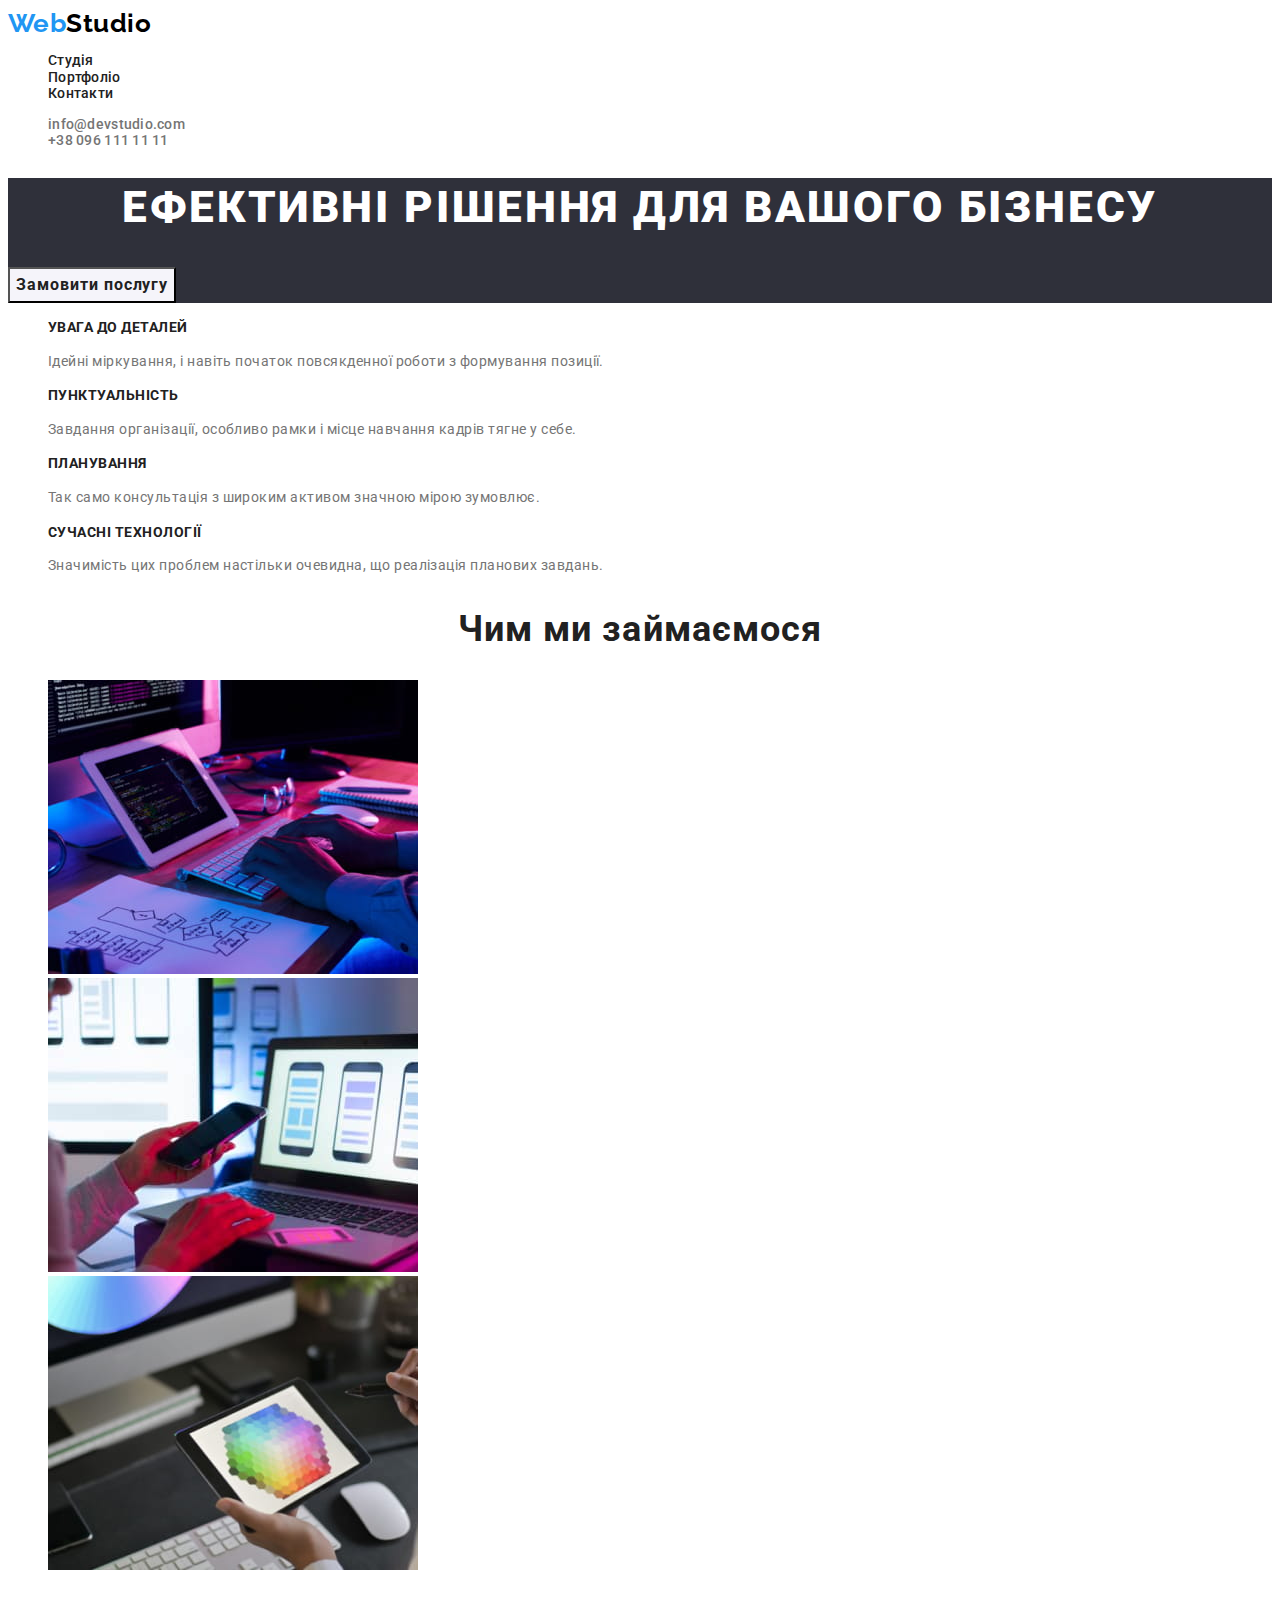
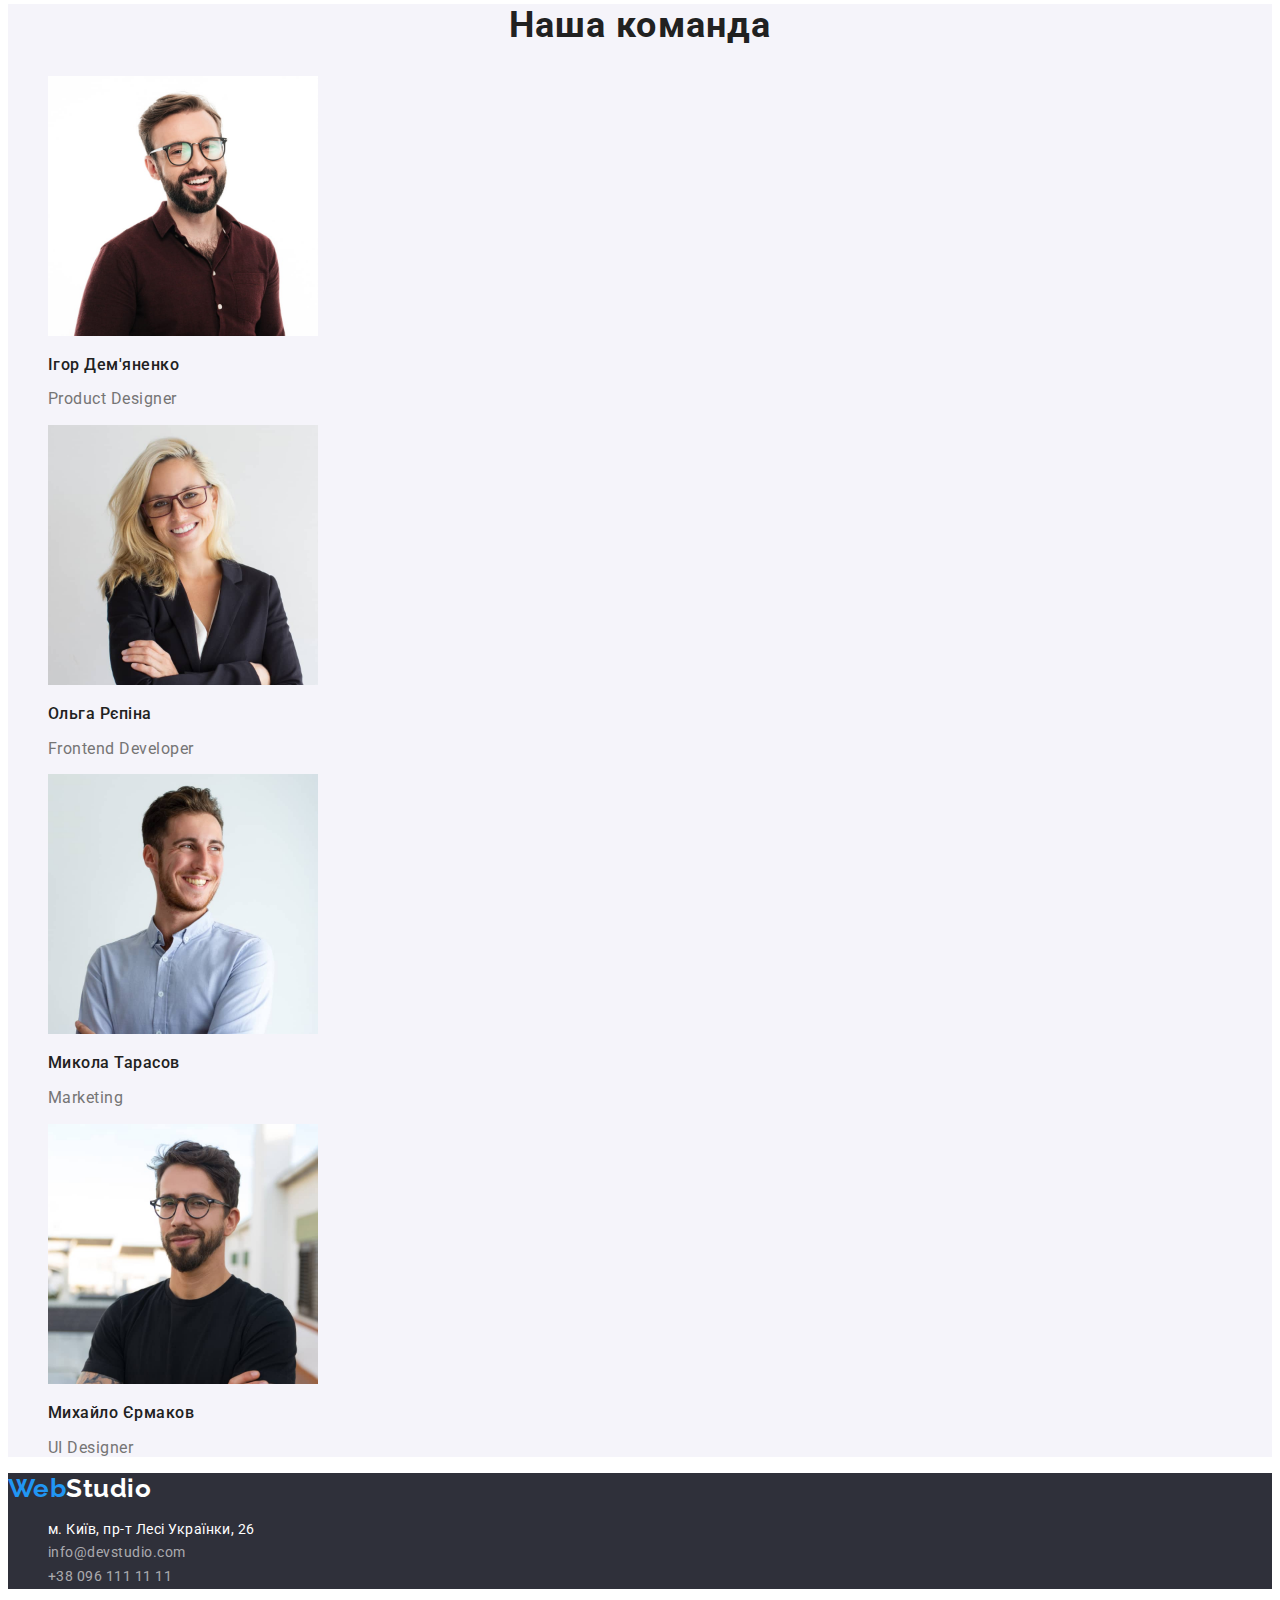
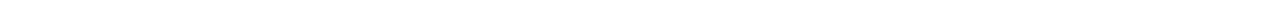
==== index.html @ 8f7b22f4 "create hw3" ====
<!DOCTYPE html>
<html lang="uk">
<head>
    <meta charset="UTF-8">
    <meta http-equiv="X-UA-Compatible" content="IE=edge">
    <meta name="viewport" content="width=device-width, initial-scale=1.0">
    <title>Студія</title>
    <link rel="stylesheet" href="node_modules/modern-normalize/modern-normalize.css">
    <link rel="preconnect" href="https://fonts.googleapis.com">
    <link rel="preconnect" href="https://fonts.gstatic.com" crossorigin>
    <link href="https://fonts.googleapis.com/css2?family=Raleway:wght@700&family=Roboto:wght@400;500;700;900&display=swap"
        rel="stylesheet">
    <link rel="stylesheet" href="./styles.css">
</head>
<body>
    <header class="section-header">
<div class="container">
            <nav>
                <a href="./index.html" class="logo"><span class="logo-1half">Web</span><span class="logo-2half">Studio</span></a>
                <ul class="nav-list">
                    <li>
                        <a href="./index.html" class="studio-link">Студія</a>
                    </li>
                    <li>
                        <a href="./portfolio.html" class="portfolio-link">Портфоліо</a>
                    </li>
                    <li>
                        <a href="#" class="cotacts-link">Контакти</a>
                    </li>
                </ul>
            </nav>
            <ul class="header-contacts">
                <li>
                    <a href="mailto:info@devstudio.com" class="mail">info@devstudio.com</a>
                </li>
                <li>
                    <a href="tel:+380961111111" class="tel">+38 096 111 11 11</a>
                </li>
            </ul>
</div>
        </header>
    <main>
     <!-- Hero --> 
        <section class="hero">
<div>
    <h1 class="hero-title">Ефективні рішення для вашого бізнесу</h1>
    <button type="button" class="hero-button">Замовити послугу</button>
    </section>
    <!--Переваги-->
    <section class="features">
        <h2 class="features-title">Наші переваги</h2>
        <ul class="features-list">
            <li>
                <h3 class="features-heading">Увага до деталей</h3>
                <p class="features-text">Ідейні міркування, і навіть початок повсякденної роботи з формування позиції.</p>
            </li>
            <li>
                <h3 class="features-heading">Пунктуальність</h3>
                <p class="features-text">Завдання організації, особливо рамки і місце навчання кадрів тягне у себе.</p>
            </li>
            <li>
                <h3 class="features-heading">Планування</h3>
                <p class="features-text">Так само консультація з широким активом значною мірою зумовлює.</p>
            </li>
            <li>
                <h3 class="features-heading">Сучасні технології</h3>
                <p class="features-text">Значимість цих проблем настільки очевидна, що реалізація планових завдань.</p>
            </li>
        </ul>
</div>
        </section>
        <!--Що робимо-->
        <section class="working">
<div class="container">
                <h2 class="working-title">Чим ми займаємося</h2>
                <ul class="working-list">
                    <li>
                        <a href="#"><img src="./images/hands-on-keyboard.jpg" alt="клавіатура, планшет, монітори на столі" width="370"
                                height="294"></a>
                    </li>
                    <li>
                        <a href="#"><img src="./images/smartphone.jpg" alt="телефон в руці, ноутбук, монітор на столі" width="370"
                                height="294"></a>
                    </li>
                    <li>
                        <a href="#"><img src="./images/tablet.jpg" alt="планшет та стилус в руці" width="370" height="294"></a>
                    </li>
                </ul>
</div>
        </section>
        <!--Команда-->
<div class="container">
            <section class="command">
                <h2 class="command-title">Наша команда</h2>
                <ul class="command-list">
                    <li>
                        <img src="./images/igor-demianenko.jpg" alt="Ігор Дем'яненко" width="270">
                        <h3 class="command-list-name">Ігор Дем'яненко</h3>
                        <p class="command-prof" lang="en">Product Designer</p>
                    </li>
                    <li>
                        <img src="./images/olga-repina.jpg" alt="Ольга Рєпіна" width="270">
                        <h3 class="command-list-name">Ольга Рєпіна</h3>
                        <p class="command-prof" lang="en">Frontend Developer</p>
                    </li>
                    <li>
                        <img src="./images/mykola-tarasov.jpg" alt="Микола Тарасов" width="270">
                        <h3 class="command-list-name">Микола Тарасов</h3>
                        <p class="command-prof" lang="en">Marketing</p>
                    </li>
                    <li>
                        <img src="./images/mykhailo-iermakov.jpg" alt="Михайло Єрмаков" width="270">
                        <h3 class="command-list-name">Михайло Єрмаков</h3>
                        <p class="command-prof" lang="en">UI Designer</p>
                    </li>
                </ul>
</div>
        </section>
    </main>
    <footer class="section-footer">
<div class="container">
            <a href="./index.html" class="logo"><span class="logo-1half">Web</span><span class="logo-2half-2">Studio</span></a>
            <address>
                <ul class="footer-contacts">
                    <li>
                        <a href="https://goo.gl/maps/hSNY3nVLKRhSjsEh8" class="address-title">м. Київ, пр-т Лесі Українки, 26</a>
                    </li>
                    <li>
                        <a href="mailto:info@devstudio.com" class="mail">info@devstudio.com</a>
                    </li>
                    <li>
                        <a href="tel:+380961111111" class="tel">+38 096 111 11 11</a>
                    </li>
                </ul>
            </address>
</div>
    </footer>
</body>
</html>
---- styles.css ----
:root {
    --main-color: #fff;
    --accent-color: #2196F3;
    --paragraf-color: #757575;
    --headline-color: #212121;
    --footer-contacts-color: rgba(255, 255, 255, 0.6);
    --section-command-color: #F5F4FA;
    --footer-color: #2F303A;
    --logo2half-color: #000000;
}

body {
    color: var(--headline-color);
    background-color: var(--main-color);
    font-family: 'Roboto', sans-serif;
    letter-spacing: 0.03em;
    
}

.logo {
    text-decoration: none;
    font-family: 'Raleway', sans-serif;
    font-weight: 700;
    font-size: 26px;
    line-height: 1.17;
    }

.logo-1half {
    color: var(--accent-color);
}

.logo-2half {
    color: var(--logo2half-color);
}
.logo-2half-2,
.address-title {
    color: var(--main-color);
}
.nav-list,
.header-contacts,
.footer-contacts,
.features-list,
.working-list,
.command-list,
.button-list,
.project-list {
    list-style-type: none;
}

.nav-list,
.header-contacts {
    font-weight: 500;
    font-size: 14px;
    line-height: 1.17;
    letter-spacing: 0.02em;
}

.header-contacts .mail:hover,
.mail:hover,
.header-contacts .tel:hover,
.tel:hover,
.studio-link:hover,
.portfolio-link:hover,
.cotacts-link:hover,
.address-title:hover {
    color: var(--accent-color);
}

.header-contacts .mail:focus,
.mail:focus,
.header-contacts .tel:focus,
.tel:focus,
.studio-link:focus,
.portfolio-link:focus,
.cotacts-link:focus,
.address-title:focus {
    color: var(--accent-color);
}

.studio-link,
.portfolio-link,
.cotacts-link {
    color: inherit;
}

.header-contacts .tel,
.header-contacts .mail {
    color: var(--paragraf-color);
}

.tel,
.mail {
    color: var(--footer-contacts-color);
}

.tel,
.mail,
.address-title,
.studio-link,
.portfolio-link,
.cotacts-link {
    text-decoration: none;
}

.hero {
    background-color: var(--footer-color);
}

.hero-title {
    color: var(--main-color);
    font-weight: 900;
    font-size: 44px;
    line-height: 1.36;
    text-align: center;
    letter-spacing: 0.06em;
    text-transform: uppercase;
}

.hero-button {
    color: var(--headline-color);
    background: var(--section-command-color);
    cursor: pointer;
    font-weight: 700;
    font-size: 16px;
    line-height: 1.88;
    font-family: inherit;
    letter-spacing: 0.06em;

}

.hero-button:hover,
.hero-button:focus {
    color: var(--main-color);
    background: var(--accent-color);
}

.features-title {
    display: none;
}

.features-heading {
    text-transform: uppercase;
    font-size: 14px;
    line-height: 1.17;
}

.features-text {
    font-size: 14px;
    line-height: 1.7;
    color: var(--paragraf-color);
}

.working-title,
.command-title {
    font-size: 36px;
    line-height: 1.17;
    text-align: center;
    letter-spacing: 0.03em;
}

.command {
    background-color: var(--section-command-color);
}

.command-list-name {
    font-weight: 500;
    font-size: 16px;
    line-height: 1.17;
}

.command-prof {
    font-size: 16px;
    line-height: 1.17;
    color: var(--paragraf-color);
}

.footer-contacts {
    font-size: 14px;
    line-height: 1.7;
    font-style: normal;
}

.section-footer {
    background-color: var(--footer-color);
}

.button-list-item {
    color: var(--headline-color);
    background: var(--section-command-color);
    cursor: pointer;
    font-weight: 500;
    font-size: 16px;
    line-height: 1.63;
    font-family: inherit;
}

.button-list-item:hover,
.button-list-item:focus {
    color: var(--main-color);
    background: var(--accent-color);
}

.projects-headline {
    display: none;
}

.project-list-title {
    font-weight: 700;
    font-size: 18px;
    line-height: 2;
    letter-spacing: 0.06em; 
}

.project-list-group {
    font-size: 16px;
    line-height: 1.88;
    color: var(--paragraf-color);
}
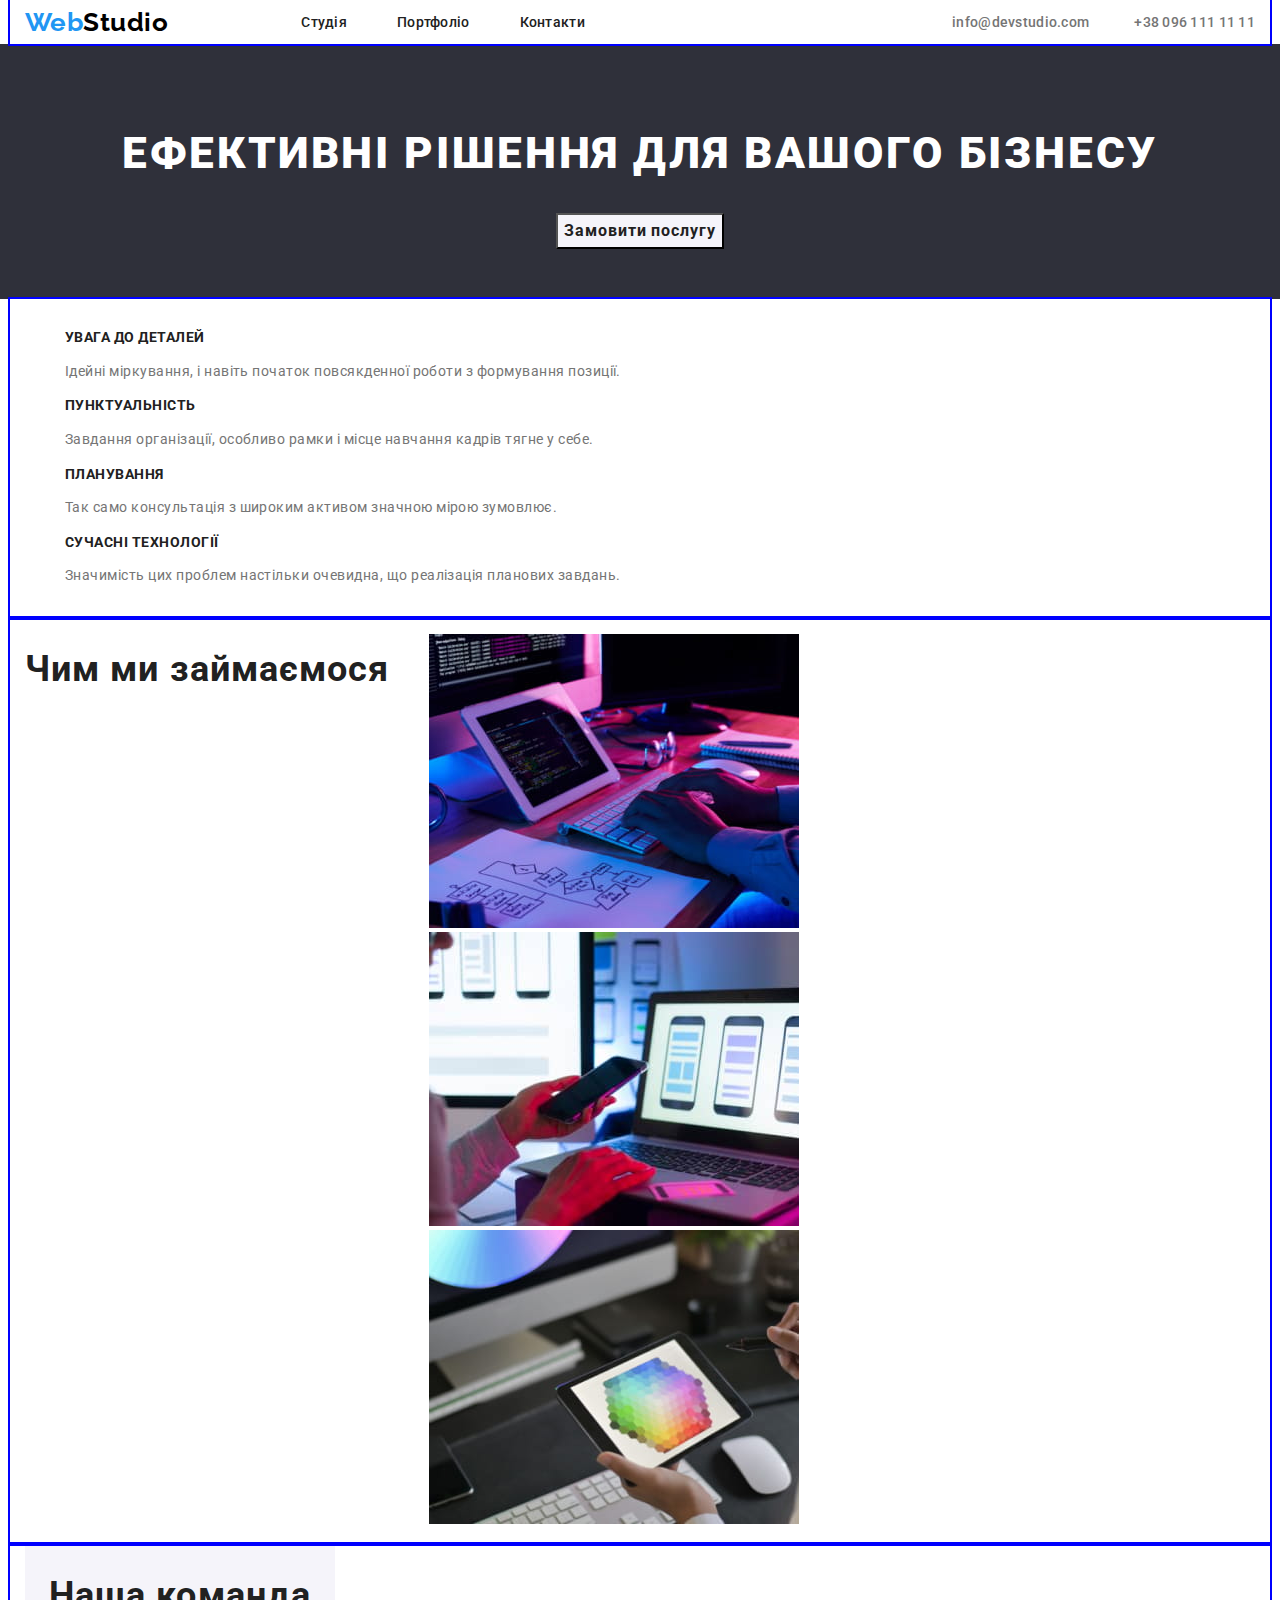
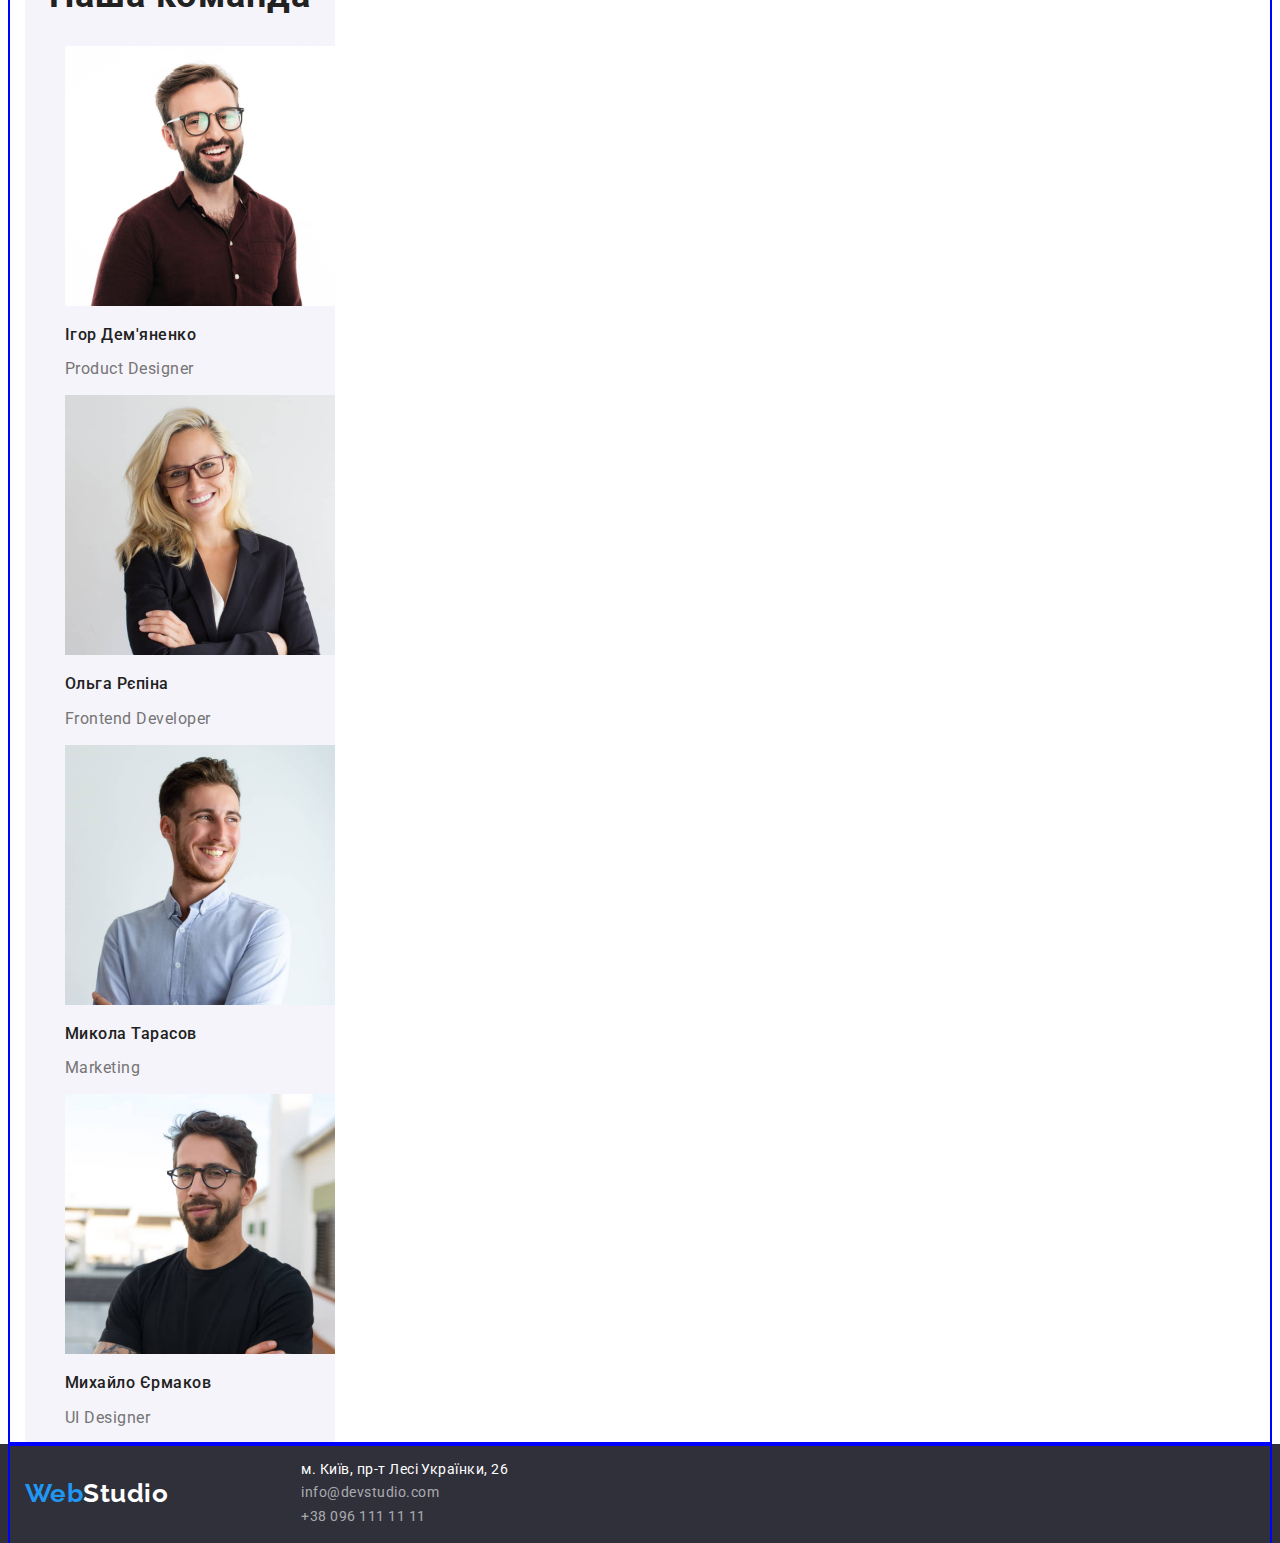
==== commit b0ae7488: "final header" ====
--- a/index.html
+++ b/index.html
@@ -15,7 +15,7 @@
 <body>
     <header class="section-header">
 <div class="container">
-            <nav>
+            <nav class="nav-container">
                 <a href="./index.html" class="logo"><span class="logo-1half">Web</span><span class="logo-2half">Studio</span></a>
                 <ul class="nav-list">
                     <li>
@@ -43,30 +43,32 @@
      <!-- Hero --> 
         <section class="hero">
 <div>
-    <h1 class="hero-title">Ефективні рішення для вашого бізнесу</h1>
-    <button type="button" class="hero-button">Замовити послугу</button>
-    </section>
-    <!--Переваги-->
-    <section class="features">
-        <h2 class="features-title">Наші переваги</h2>
-        <ul class="features-list">
-            <li>
-                <h3 class="features-heading">Увага до деталей</h3>
-                <p class="features-text">Ідейні міркування, і навіть початок повсякденної роботи з формування позиції.</p>
-            </li>
-            <li>
-                <h3 class="features-heading">Пунктуальність</h3>
-                <p class="features-text">Завдання організації, особливо рамки і місце навчання кадрів тягне у себе.</p>
-            </li>
-            <li>
-                <h3 class="features-heading">Планування</h3>
-                <p class="features-text">Так само консультація з широким активом значною мірою зумовлює.</p>
-            </li>
-            <li>
-                <h3 class="features-heading">Сучасні технології</h3>
-                <p class="features-text">Значимість цих проблем настільки очевидна, що реалізація планових завдань.</p>
-            </li>
-        </ul>
+        <h1 class="hero-title">Ефективні рішення для вашого бізнесу</h1>
+        <button type="button" class="hero-button">Замовити послугу</button>
+        </section>
+        <!--Переваги-->
+        <section class="features">
+</div>
+<div class="container">
+            <h2 class="features-title">Наші переваги</h2>
+            <ul class="features-list">
+                <li>
+                    <h3 class="features-heading">Увага до деталей</h3>
+                    <p class="features-text">Ідейні міркування, і навіть початок повсякденної роботи з формування позиції.</p>
+                </li>
+                <li>
+                    <h3 class="features-heading">Пунктуальність</h3>
+                    <p class="features-text">Завдання організації, особливо рамки і місце навчання кадрів тягне у себе.</p>
+                </li>
+                <li>
+                    <h3 class="features-heading">Планування</h3>
+                    <p class="features-text">Так само консультація з широким активом значною мірою зумовлює.</p>
+                </li>
+                <li>
+                    <h3 class="features-heading">Сучасні технології</h3>
+                    <p class="features-text">Значимість цих проблем настільки очевидна, що реалізація планових завдань.</p>
+                </li>
+            </ul>
 </div>
         </section>
         <!--Що робимо-->
--- a/styles.css
+++ b/styles.css
@@ -14,6 +14,7 @@
     background-color: var(--main-color);
     font-family: 'Roboto', sans-serif;
     letter-spacing: 0.03em;
+    margin: 0;
     
 }
 
@@ -216,3 +217,44 @@
     line-height: 1.88;
     color: var(--paragraf-color);
 }
+/* Домашшнє завдання 3*/
+
+.container {
+    display: flex;
+    padding: 0 15px;
+    max-width: 1230px;
+    margin-left: auto;
+    margin-right: auto;
+    outline: 2px solid blue;
+    align-content: center;
+}
+.nav-container {
+    display: flex;
+    align-self: center;
+}
+
+.hero {
+    padding: 50px 0;
+}
+.hero-button {
+    display: block;
+    align-items: center;
+    margin-left: auto;
+    margin-right: auto;
+}
+.header-contacts {
+   margin-left: auto;
+    display: flex;
+    gap: 45px;
+}
+.nav-list {
+    display: flex;
+    gap: 50px;
+}
+.logo {
+    display: block;
+    padding-bottom: 0;
+    align-content: center;
+    margin-right: 93px;
+}
+hero
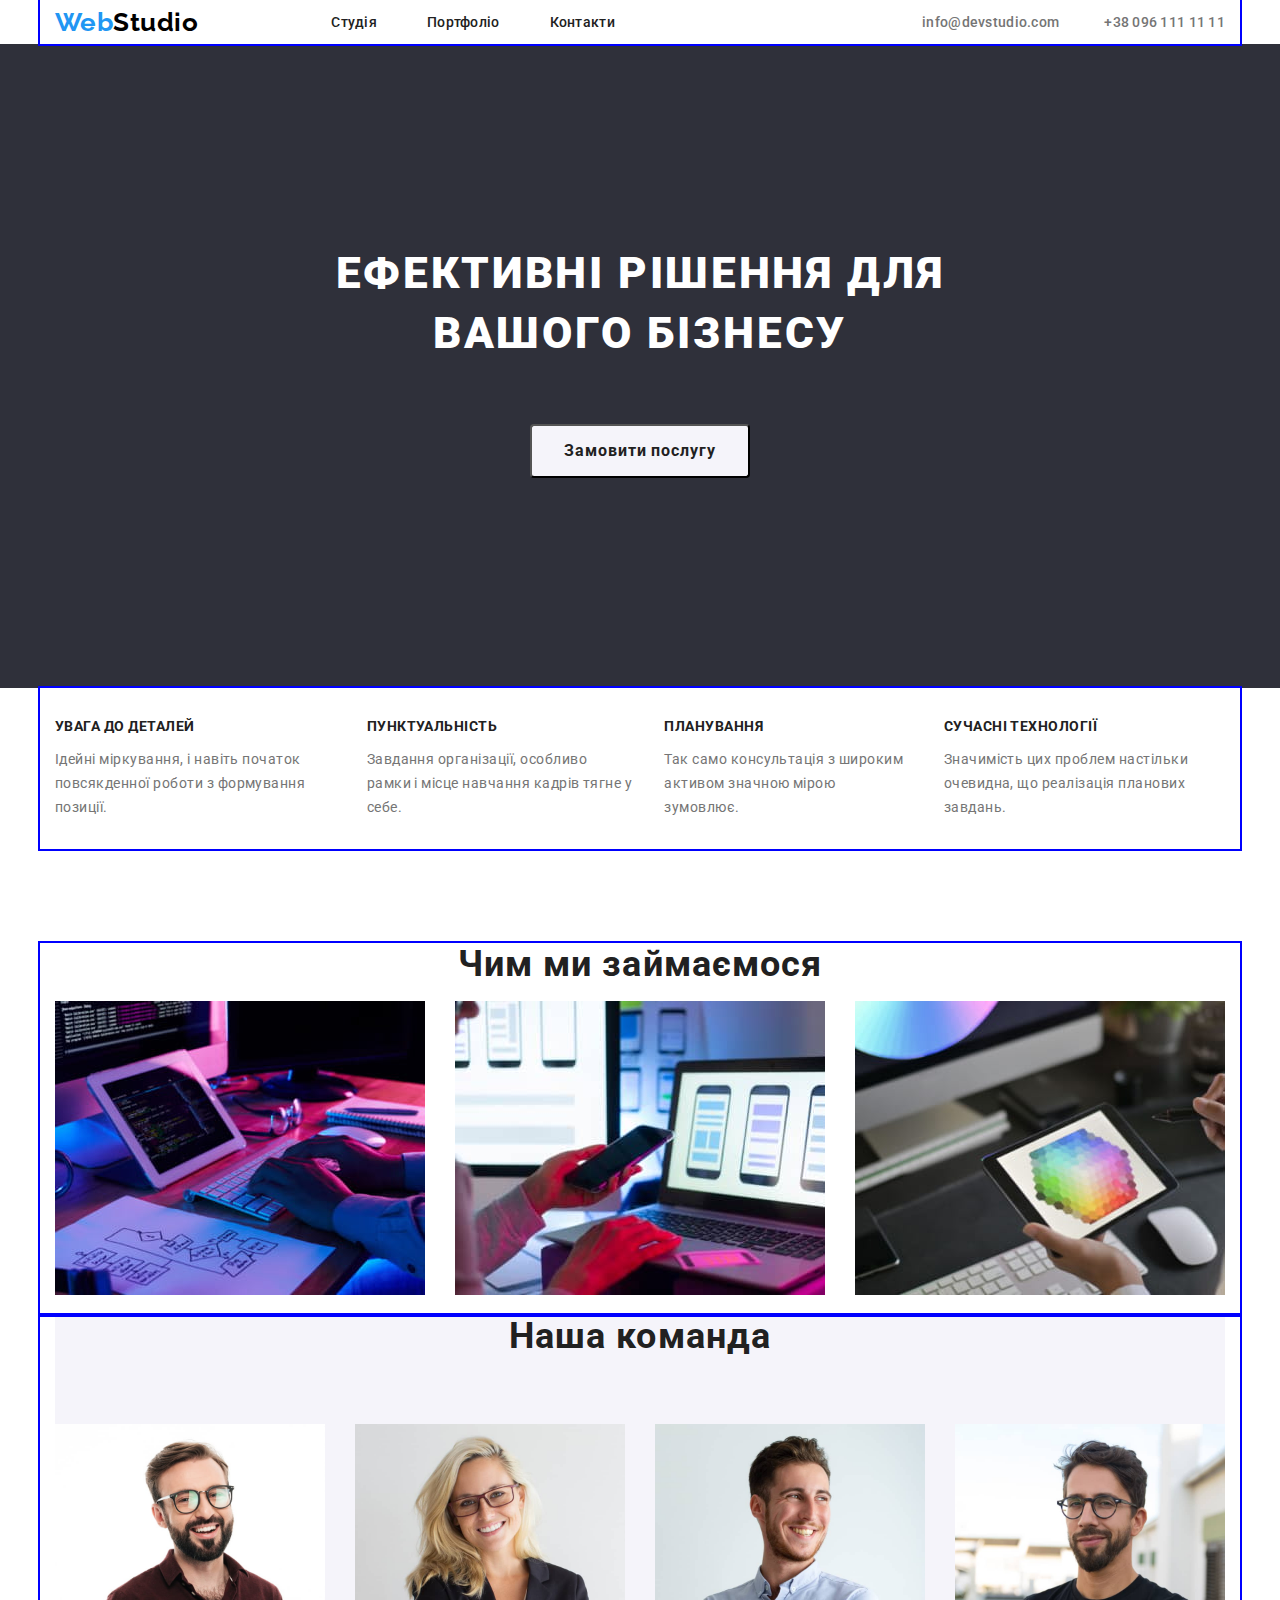
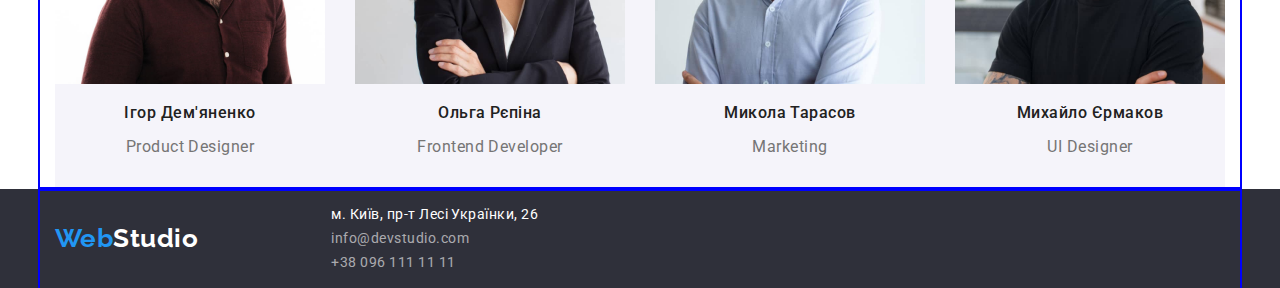
==== commit fe36008b: "update 07.10." ====
--- a/index.html
+++ b/index.html
@@ -73,9 +73,9 @@
         </section>
         <!--Що робимо-->
         <section class="working">
-<div class="container">
-                <h2 class="working-title">Чим ми займаємося</h2>
-                <ul class="working-list">
+            <h2 class="working-title">Чим ми займаємося</h2>
+
+                    <ul class="working-list">
                     <li>
                         <a href="#"><img src="./images/hands-on-keyboard.jpg" alt="клавіатура, планшет, монітори на столі" width="370"
                                 height="294"></a>
@@ -88,29 +88,29 @@
                         <a href="#"><img src="./images/tablet.jpg" alt="планшет та стилус в руці" width="370" height="294"></a>
                     </li>
                 </ul>
-</div>
+
         </section>
         <!--Команда-->
 <div class="container">
             <section class="command">
                 <h2 class="command-title">Наша команда</h2>
                 <ul class="command-list">
-                    <li>
+                    <li class="command-item">
                         <img src="./images/igor-demianenko.jpg" alt="Ігор Дем'яненко" width="270">
                         <h3 class="command-list-name">Ігор Дем'яненко</h3>
                         <p class="command-prof" lang="en">Product Designer</p>
                     </li>
-                    <li>
+                    <li class="command-item">
                         <img src="./images/olga-repina.jpg" alt="Ольга Рєпіна" width="270">
                         <h3 class="command-list-name">Ольга Рєпіна</h3>
                         <p class="command-prof" lang="en">Frontend Developer</p>
                     </li>
-                    <li>
+                    <li class="command-item">
                         <img src="./images/mykola-tarasov.jpg" alt="Микола Тарасов" width="270">
                         <h3 class="command-list-name">Микола Тарасов</h3>
                         <p class="command-prof" lang="en">Marketing</p>
                     </li>
-                    <li>
+                    <li class="command-item">
                         <img src="./images/mykhailo-iermakov.jpg" alt="Михайло Єрмаков" width="270">
                         <h3 class="command-list-name">Михайло Єрмаков</h3>
                         <p class="command-prof" lang="en">UI Designer</p>
--- a/styles.css
+++ b/styles.css
@@ -222,26 +222,17 @@
 .container {
     display: flex;
     padding: 0 15px;
-    max-width: 1230px;
+    max-width: 1170px;
     margin-left: auto;
     margin-right: auto;
     outline: 2px solid blue;
     align-content: center;
-}
+    }
 .nav-container {
     display: flex;
     align-self: center;
 }
 
-.hero {
-    padding: 50px 0;
-}
-.hero-button {
-    display: block;
-    align-items: center;
-    margin-left: auto;
-    margin-right: auto;
-}
 .header-contacts {
    margin-left: auto;
     display: flex;
@@ -257,4 +248,75 @@
     align-content: center;
     margin-right: 93px;
 }
-hero
+    .tel {
+white-space: nowrap;
+    }
+
+   /* Hero */
+.hero {
+    max-width: 1600px;
+    align-content: center;
+    padding-bottom: 210px;
+    margin: 0 auto;
+    }
+.hero-title {
+    width: 700px;
+    margin-left: auto;
+    margin-right: auto;
+    padding-top: 200px;
+    padding-bottom: 30px;
+    margin-top: 0;
+    }
+.hero-button {
+    display: block;
+    margin-left: auto;
+    margin-right: auto;
+    padding: 10px 32px;
+    border-radius: 4px;
+   }
+   /* Features*/
+   .features {
+    padding-bottom: 94px;
+   }
+.features-list {
+    display: flex;
+    padding: 0;
+    gap: 30px;
+}
+
+    /*Working*/
+        .working-title {
+        margin: 0;
+    }
+   .working {
+    width: 1170px;
+    padding: 0 15px;
+    margin-left: auto;
+    margin-right: auto;
+    outline: 2px solid blue;
+    align-content: center;
+}
+    .working-list {
+    display: flex;
+    box-sizing: border-box;
+    justify-content: center;
+    padding: 0;
+    gap: 30px;
+    box-sizing: border-box;
+    }
+
+
+    /*Command*/
+    .command-list {
+        padding: 0;
+        display: flex;
+        gap: 30px;
+        justify-content: center;
+    }
+    .command-title {
+        padding-bottom: 50px;
+        margin: 0;
+    }
+    .command-item {
+        text-align: center;
+    }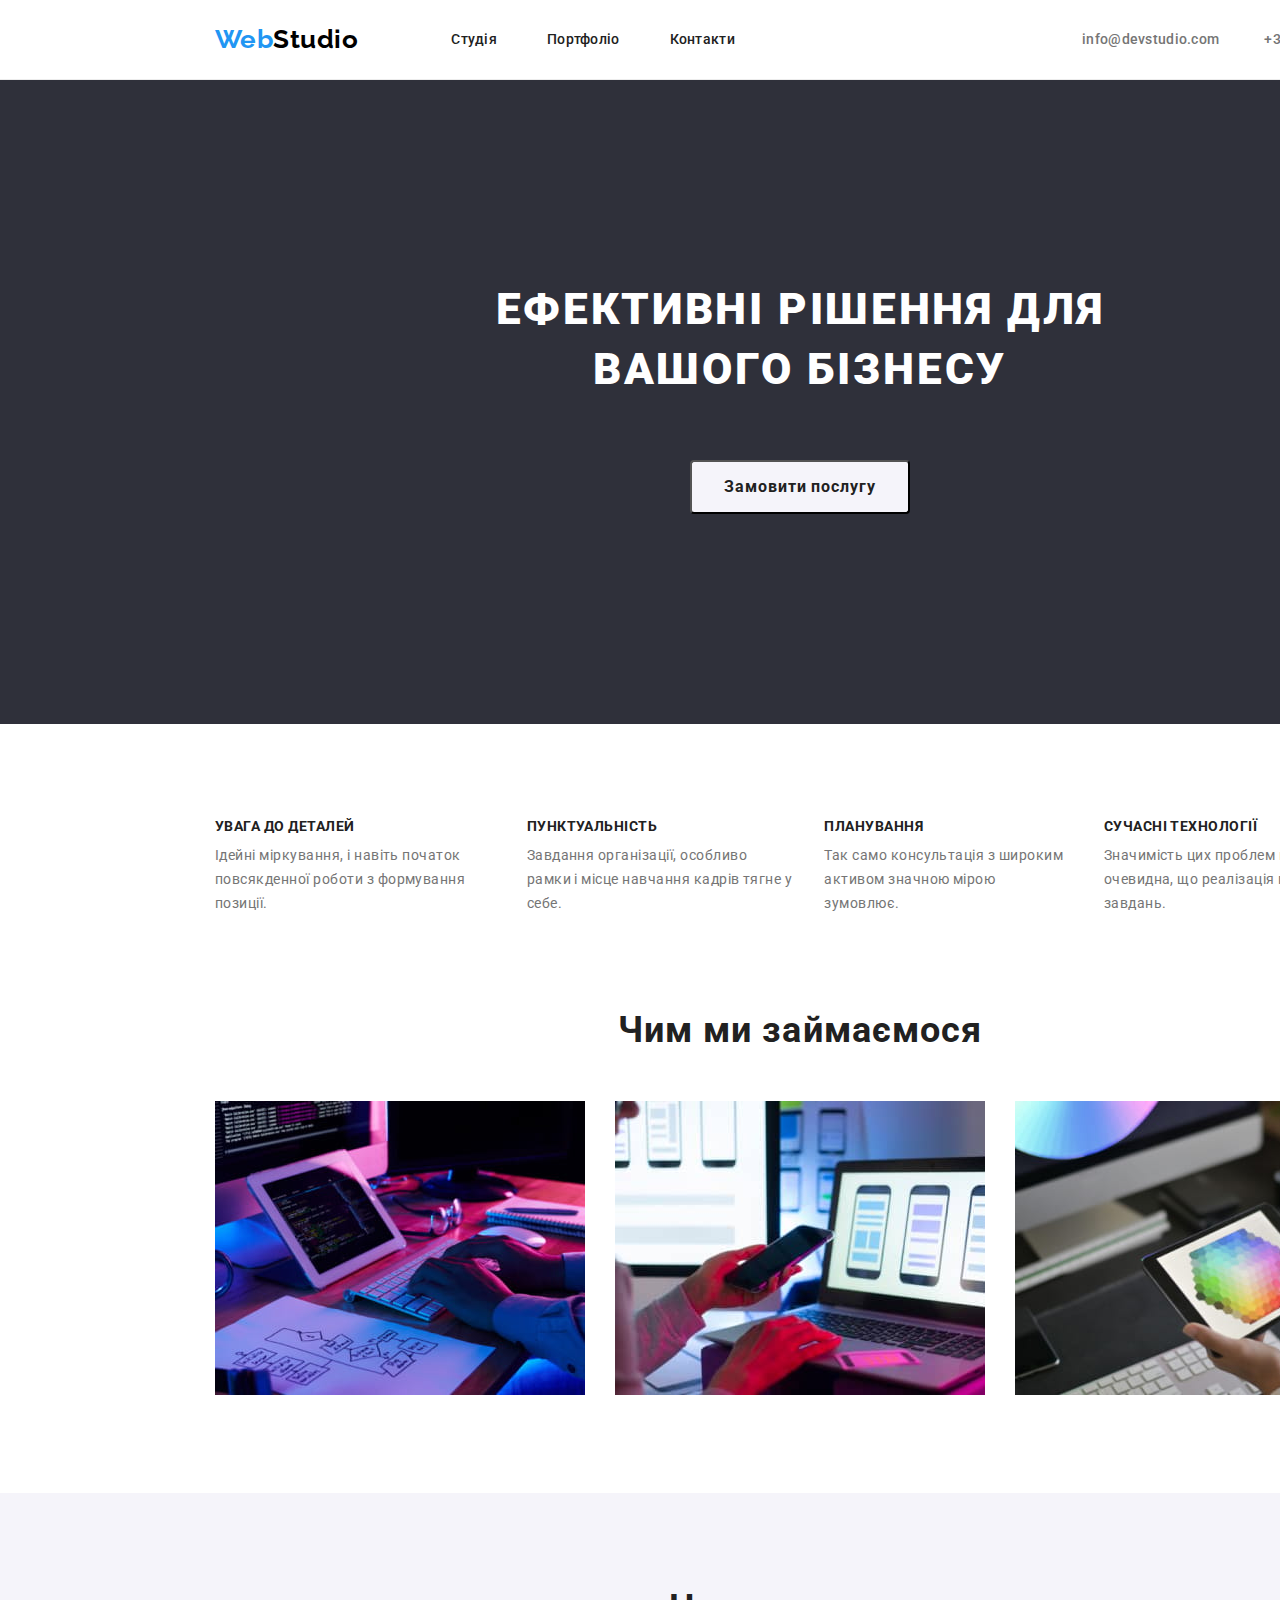
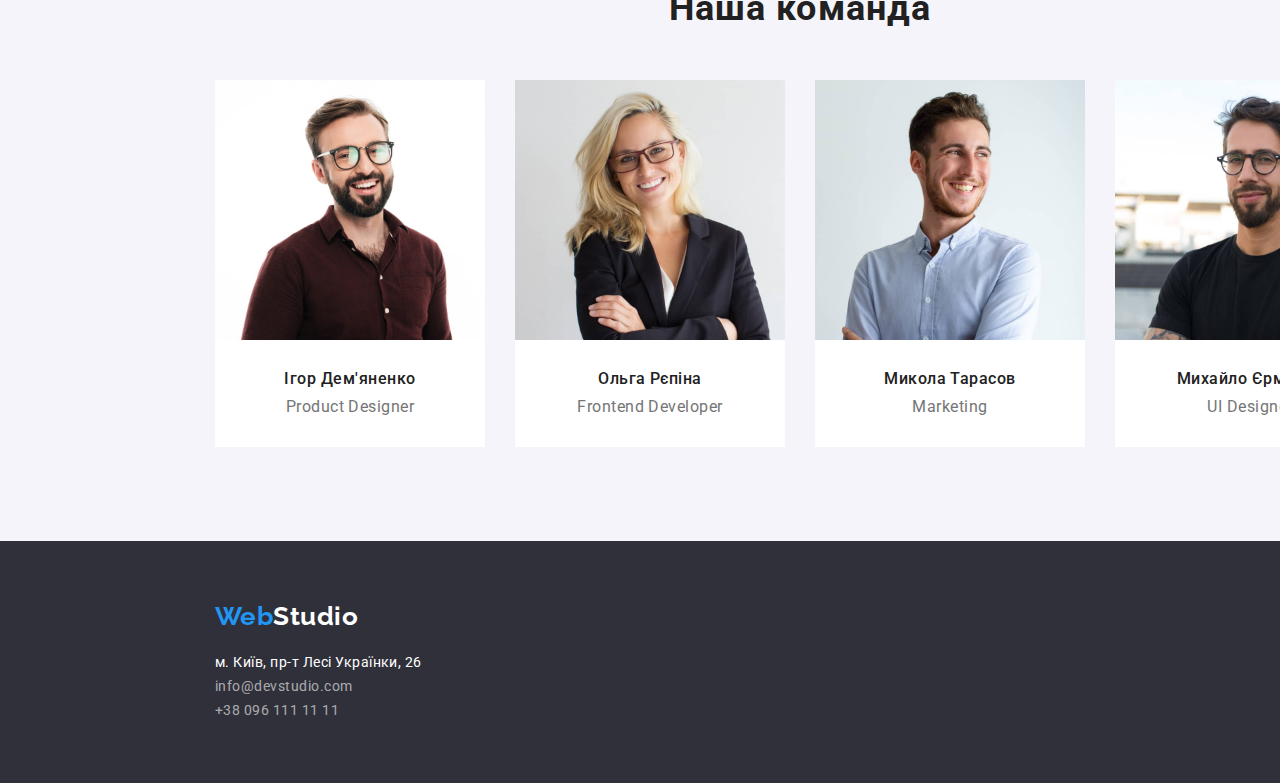
==== commit 7acdd742: "final hw3" ====
--- a/index.html
+++ b/index.html
@@ -74,26 +74,25 @@
         <!--Що робимо-->
         <section class="working">
             <h2 class="working-title">Чим ми займаємося</h2>
-
-                    <ul class="working-list">
-                    <li>
-                        <a href="#"><img src="./images/hands-on-keyboard.jpg" alt="клавіатура, планшет, монітори на столі" width="370"
+            <ul class="working-list">
+                <li>
+                    <a href="#"><img src="./images/hands-on-keyboard.jpg" alt="клавіатура, планшет, монітори на столі" width="370"
                                 height="294"></a>
-                    </li>
-                    <li>
-                        <a href="#"><img src="./images/smartphone.jpg" alt="телефон в руці, ноутбук, монітор на столі" width="370"
+                </li>
+                <li>
+                    <a href="#"><img src="./images/smartphone.jpg" alt="телефон в руці, ноутбук, монітор на столі" width="370"
                                 height="294"></a>
-                    </li>
-                    <li>
-                        <a href="#"><img src="./images/tablet.jpg" alt="планшет та стилус в руці" width="370" height="294"></a>
-                    </li>
-                </ul>
+                </li>
+                <li>
+                    <a href="#"><img src="./images/tablet.jpg" alt="планшет та стилус в руці" width="370" height="294"></a>
+                </li>
+            </ul>
 
         </section>
         <!--Команда-->
-<div class="container">
-            <section class="command">
-                <h2 class="command-title">Наша команда</h2>
+        <section class="command">
+            <h2 class="command-title">Наша команда</h2>
+            <div class="container">
                 <ul class="command-list">
                     <li class="command-item">
                         <img src="./images/igor-demianenko.jpg" alt="Ігор Дем'яненко" width="270">
@@ -116,11 +115,11 @@
                         <p class="command-prof" lang="en">UI Designer</p>
                     </li>
                 </ul>
-</div>
+            </div>
         </section>
     </main>
     <footer class="section-footer">
-<div class="container">
+<div class="footer-container">
             <a href="./index.html" class="logo"><span class="logo-1half">Web</span><span class="logo-2half-2">Studio</span></a>
             <address>
                 <ul class="footer-contacts">
--- a/styles.css
+++ b/styles.css
@@ -7,6 +7,8 @@
     --section-command-color: #F5F4FA;
     --footer-color: #2F303A;
     --logo2half-color: #000000;
+    --portfolio-border-color: #EEEEEE;
+    --header-border-color: #ECECEC;
 }
 
 body {
@@ -14,7 +16,8 @@
     background-color: var(--main-color);
     font-family: 'Roboto', sans-serif;
     letter-spacing: 0.03em;
-    margin: 0;
+    margin: auto;
+    width: 1600px;
     
 }
 
@@ -181,10 +184,6 @@
     font-style: normal;
 }
 
-.section-footer {
-    background-color: var(--footer-color);
-}
-
 .button-list-item {
     color: var(--headline-color);
     background: var(--section-command-color);
@@ -225,32 +224,42 @@
     max-width: 1170px;
     margin-left: auto;
     margin-right: auto;
-    outline: 2px solid blue;
     align-content: center;
-    }
+}
+/*Header*/
+.section-header {
+    border-bottom: 1px solid var(--header-border-color);
+    padding-top: 24px;
+    padding-bottom: 25px;
+}
 .nav-container {
     display: flex;
-    align-self: center;
+    align-items: center;
 }
 
 .header-contacts {
-   margin-left: auto;
     display: flex;
+    margin: 0 0 0 auto;
+    padding-left: 0;
     gap: 45px;
+    align-items: center;
 }
 .nav-list {
     display: flex;
+    margin: 0 0 0 93px;
+    padding-left: 0;
     gap: 50px;
 }
 .logo {
     display: block;
     padding-bottom: 0;
     align-content: center;
-    margin-right: 93px;
-}
-    .tel {
-white-space: nowrap;
-    }
+    padding: 0;
+    
+}
+.tel {
+    white-space: nowrap;
+}
 
    /* Hero */
 .hero {
@@ -266,57 +275,146 @@
     padding-top: 200px;
     padding-bottom: 30px;
     margin-top: 0;
-    }
+}
 .hero-button {
     display: block;
     margin-left: auto;
     margin-right: auto;
     padding: 10px 32px;
     border-radius: 4px;
-   }
+}
    /* Features*/
-   .features {
-    padding-bottom: 94px;
-   }
-.features-list {
-    display: flex;
-    padding: 0;
-    gap: 30px;
-}
+    .features {
+        padding-top: 94px;
+    }
+    .features-list {
+        display: flex;
+        margin: 0;
+        padding-left: 0;
+        gap: 30px;
+    }
+    .features-list li {
+        max-width: calc((100%-30px*3)/4)
+    }
+    .features-heading {
+        margin: 0 0 10px 0;
+    }
+    .features-text {
+        margin: 0;
+    }
 
     /*Working*/
-        .working-title {
-        margin: 0;
-    }
-   .working {
-    width: 1170px;
-    padding: 0 15px;
-    margin-left: auto;
-    margin-right: auto;
-    outline: 2px solid blue;
-    align-content: center;
-}
+    .working-title {
+        margin: 0 0 50px 0;
+    }
+    
+    .working {
+        width: 1170px;
+        padding: 94px 15px;
+        margin-left: auto;
+        margin-right: auto;
+        align-content: center;
+    }
+    
     .working-list {
-    display: flex;
-    box-sizing: border-box;
-    justify-content: center;
-    padding: 0;
-    gap: 30px;
-    box-sizing: border-box;
-    }
-
+        display: flex;
+        box-sizing: border-box;
+        justify-content: center;
+        padding: 0;
+        margin: 0;
+        gap: 30px;
+    }
 
     /*Command*/
     .command-list {
         padding: 0;
+        margin: 0;
         display: flex;
         gap: 30px;
         justify-content: center;
     }
     .command-title {
+        padding-top: 94px;
         padding-bottom: 50px;
         margin: 0;
     }
     .command-item {
         text-align: center;
-    }+        background-color: var(--main-color);
+    }
+    .command {
+        padding-bottom: 94px;
+    }
+    .command-item img {
+        display: block;
+        margin: 0 0 30px 0;
+    }
+    .command-list-name {
+        margin: 0 0 10px 0;
+    }   
+    .command-prof {
+        margin: 0 0 30px 0;
+    }
+    
+    /*footer*/
+        .section-footer {
+        background-color: var(--footer-color);
+        width: 1600px;
+        margin: auto;
+     }
+    .footer-container {
+        width: 1170px;
+        margin: auto;
+        padding: 60px 15px;
+    }
+
+    .footer-contacts {
+        padding: 0;
+        margin: 0;
+    }
+    .footer-container .logo {
+        margin-bottom: 20px;
+    }
+
+    /*Portfolio*/
+    .projects {
+        padding-top: 94px;
+        padding-bottom: 94px;
+    }
+    .button-list {
+        display: flex;
+        margin: 0 auto;
+        gap: 8px;
+        padding-bottom: 34px;
+    }
+    .button-list-item {
+        padding: 6px 22px;
+        border-radius: 4px;
+        border-color: transparent;
+    }   
+    .button-list-item:first-of-type {
+        padding: 6px 25px;
+    }
+    
+    .project-list {
+        display: flex;
+        flex-wrap: wrap;
+        padding: 0;
+        margin: 0;
+        gap: 30px;
+    }   
+    .project-list-img {
+        display: block;
+        margin-bottom: 20px;
+    }
+    .project-list-title {
+        margin: 0;
+        margin-bottom: 4px;
+    }
+    .project-list-group {
+        margin: 0;
+    }
+    .project-list li {
+        padding-bottom: 20px;
+        border-bottom: 1px solid var(--portfolio-border-color);
+    }
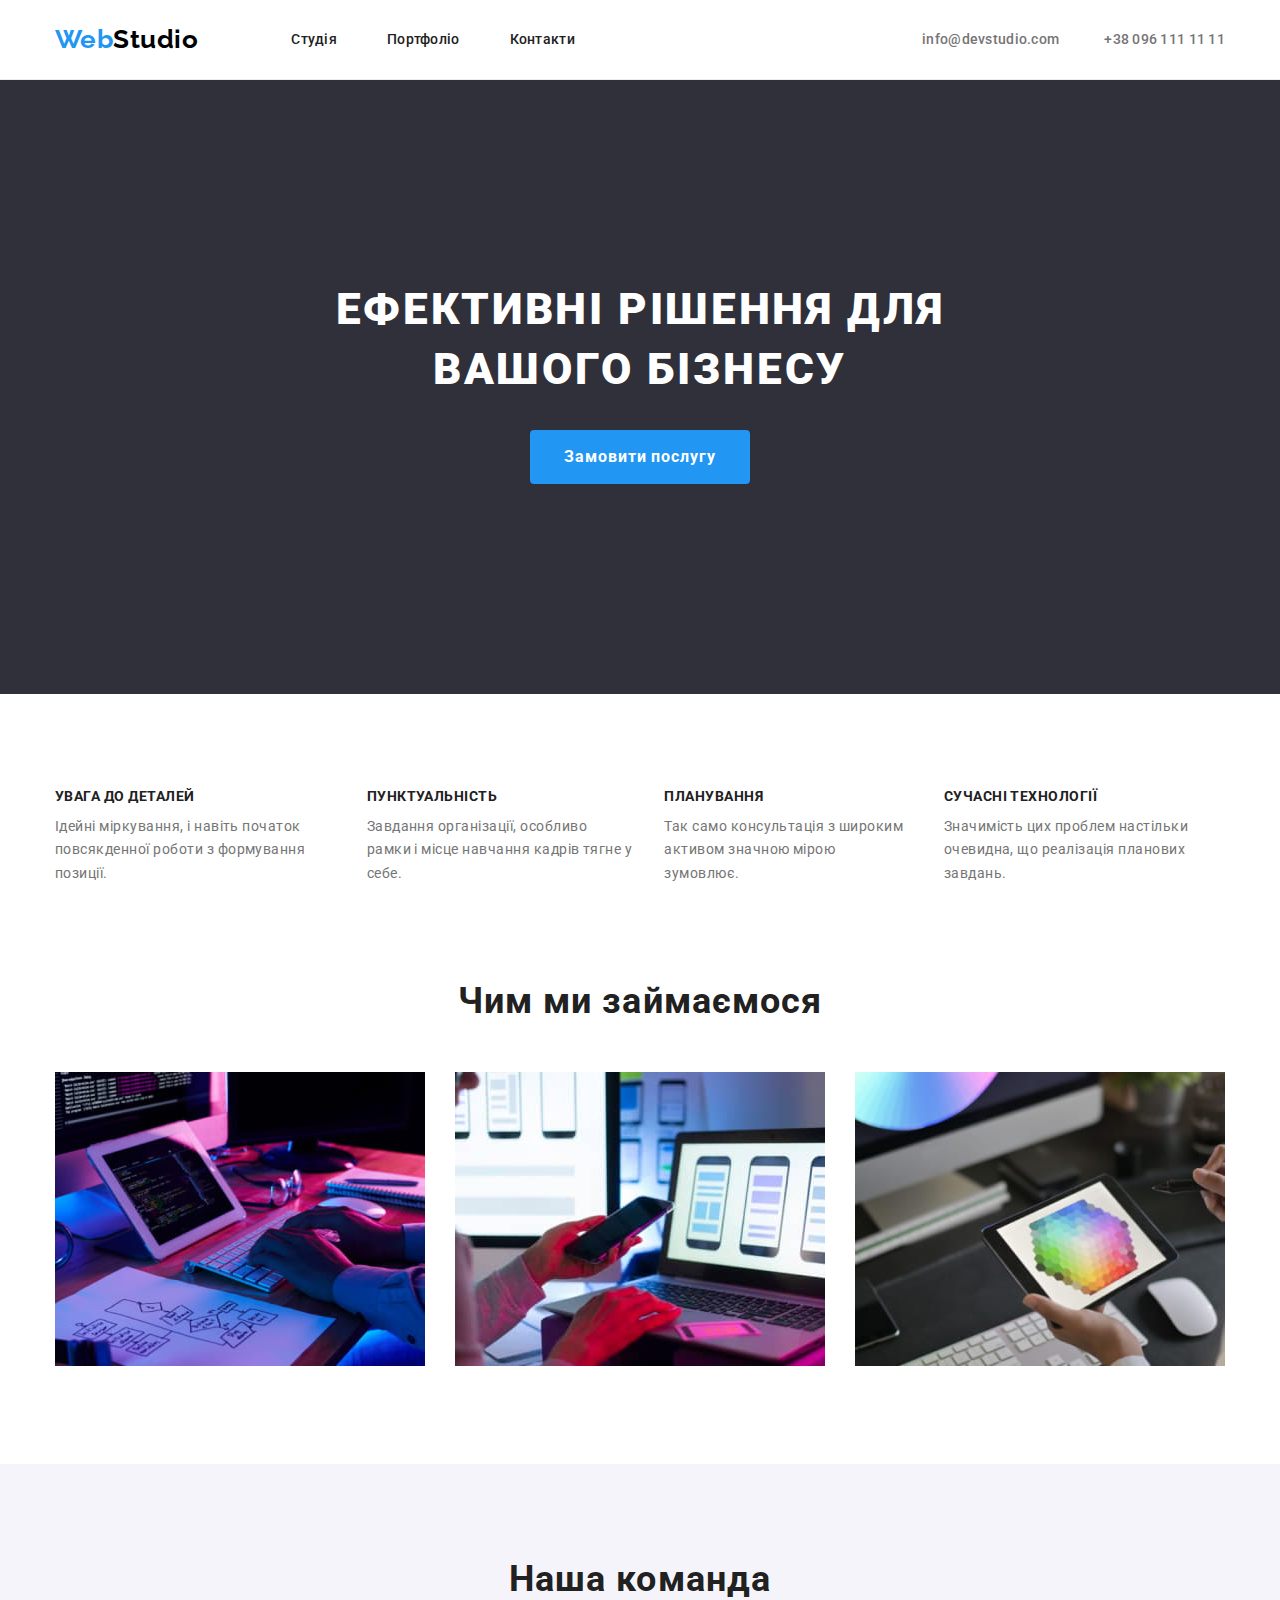
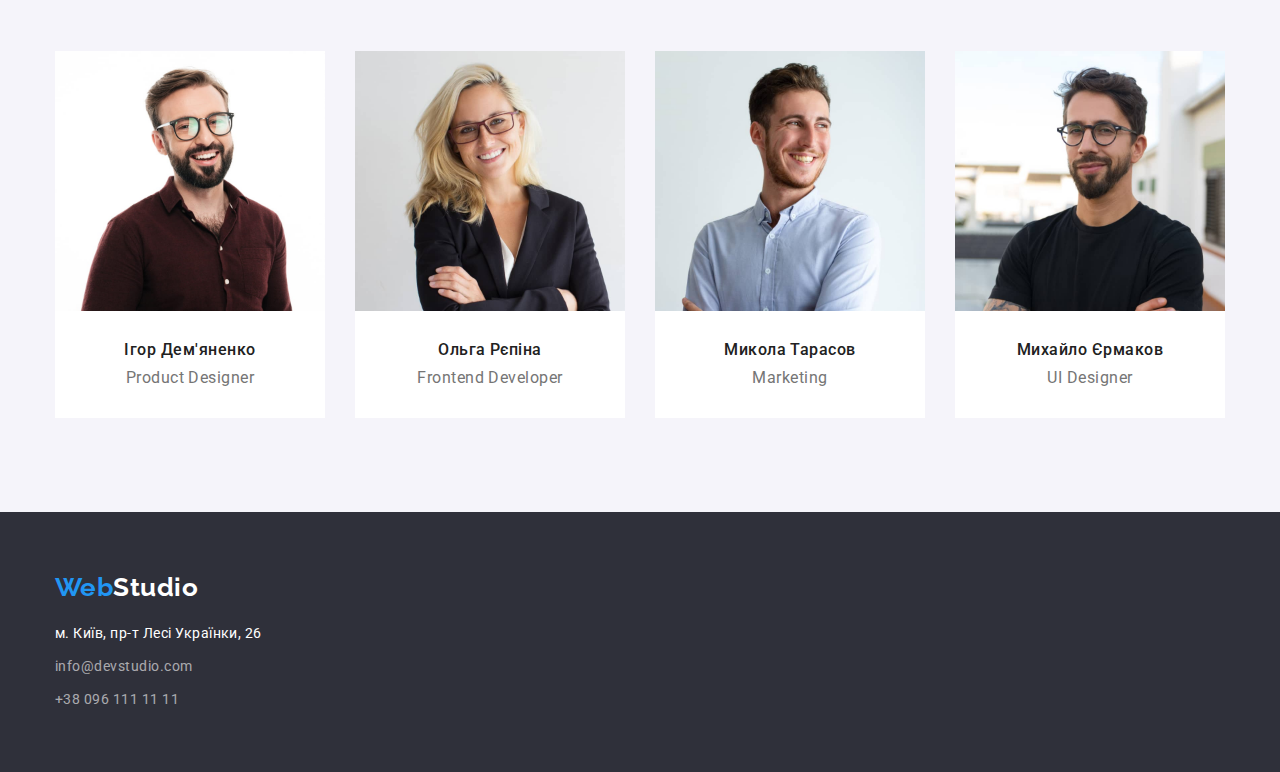
==== commit 6f49411e: "fix hw3" ====
--- a/index.html
+++ b/index.html
@@ -5,7 +5,7 @@
     <meta http-equiv="X-UA-Compatible" content="IE=edge">
     <meta name="viewport" content="width=device-width, initial-scale=1.0">
     <title>Студія</title>
-    <link rel="stylesheet" href="node_modules/modern-normalize/modern-normalize.css">
+    <link rel="stylesheet" href="https://cdnjs.cloudflare.com/ajax/libs/modern-normalize/1.1.0/modern-normalize.min.css">
     <link rel="preconnect" href="https://fonts.googleapis.com">
     <link rel="preconnect" href="https://fonts.gstatic.com" crossorigin>
     <link href="https://fonts.googleapis.com/css2?family=Raleway:wght@700&family=Roboto:wght@400;500;700;900&display=swap"
@@ -91,35 +91,43 @@
         </section>
         <!--Команда-->
         <section class="command">
-            <h2 class="command-title">Наша команда</h2>
             <div class="container">
+                <h2 class="command-title">Наша команда</h2>
                 <ul class="command-list">
                     <li class="command-item">
                         <img src="./images/igor-demianenko.jpg" alt="Ігор Дем'яненко" width="270">
-                        <h3 class="command-list-name">Ігор Дем'яненко</h3>
-                        <p class="command-prof" lang="en">Product Designer</p>
+                        <div class="command-description">
+                            <h3 class="command-list-name">Ігор Дем'яненко</h3>
+                            <p class="command-prof" lang="en">Product Designer</p>
+                        </div>
                     </li>
                     <li class="command-item">
                         <img src="./images/olga-repina.jpg" alt="Ольга Рєпіна" width="270">
-                        <h3 class="command-list-name">Ольга Рєпіна</h3>
-                        <p class="command-prof" lang="en">Frontend Developer</p>
+                        <div class="command-description">
+                            <h3 class="command-list-name">Ольга Рєпіна</h3>
+                            <p class="command-prof" lang="en">Frontend Developer</p>
+                        </div>
                     </li>
                     <li class="command-item">
                         <img src="./images/mykola-tarasov.jpg" alt="Микола Тарасов" width="270">
-                        <h3 class="command-list-name">Микола Тарасов</h3>
-                        <p class="command-prof" lang="en">Marketing</p>
+                        <div class="command-description">
+                            <h3 class="command-list-name">Микола Тарасов</h3>
+                            <p class="command-prof" lang="en">Marketing</p>
+                        </div>
                     </li>
                     <li class="command-item">
                         <img src="./images/mykhailo-iermakov.jpg" alt="Михайло Єрмаков" width="270">
-                        <h3 class="command-list-name">Михайло Єрмаков</h3>
-                        <p class="command-prof" lang="en">UI Designer</p>
+                        <div class="command-description">
+                            <h3 class="command-list-name">Михайло Єрмаков</h3>
+                            <p class="command-prof" lang="en">UI Designer</p>
+                        </div>
                     </li>
                 </ul>
             </div>
         </section>
     </main>
     <footer class="section-footer">
-<div class="footer-container">
+<div class="container">
             <a href="./index.html" class="logo"><span class="logo-1half">Web</span><span class="logo-2half-2">Studio</span></a>
             <address>
                 <ul class="footer-contacts">
--- a/styles.css
+++ b/styles.css
@@ -17,8 +17,6 @@
     font-family: 'Roboto', sans-serif;
     letter-spacing: 0.03em;
     margin: auto;
-    width: 1600px;
-    
 }
 
 .logo {
@@ -121,14 +119,15 @@
 }
 
 .hero-button {
-    color: var(--headline-color);
-    background: var(--section-command-color);
+    color: var(--main-color);
+    background: var(--accent-color);
     cursor: pointer;
     font-weight: 700;
     font-size: 16px;
     line-height: 1.88;
     font-family: inherit;
     letter-spacing: 0.06em;
+    border-color: transparent;
 
 }
 
@@ -221,7 +220,7 @@
 .container {
     display: flex;
     padding: 0 15px;
-    max-width: 1170px;
+    width: 1200px;
     margin-left: auto;
     margin-right: auto;
     align-content: center;
@@ -263,18 +262,14 @@
 
    /* Hero */
 .hero {
-    max-width: 1600px;
     align-content: center;
+    padding-top: 200px;
     padding-bottom: 210px;
     margin: 0 auto;
     }
 .hero-title {
     width: 700px;
-    margin-left: auto;
-    margin-right: auto;
-    padding-top: 200px;
-    padding-bottom: 30px;
-    margin-top: 0;
+    margin: 0 auto 30px auto;
 }
 .hero-button {
     display: block;
@@ -294,7 +289,7 @@
         gap: 30px;
     }
     .features-list li {
-        max-width: calc((100%-30px*3)/4)
+        width: calc((100%-30px*3)/4)
     }
     .features-heading {
         margin: 0 0 10px 0;
@@ -309,7 +304,6 @@
     }
     
     .working {
-        width: 1170px;
         padding: 94px 15px;
         margin-left: auto;
         margin-right: auto;
@@ -326,6 +320,9 @@
     }
 
     /*Command*/
+    .command .container {
+        flex-direction: column;
+    }
     .command-list {
         padding: 0;
         margin: 0;
@@ -334,48 +331,50 @@
         justify-content: center;
     }
     .command-title {
-        padding-top: 94px;
-        padding-bottom: 50px;
-        margin: 0;
+        margin: 0 0 50px 0;
     }
     .command-item {
         text-align: center;
         background-color: var(--main-color);
     }
     .command {
-        padding-bottom: 94px;
+        padding: 94px 0;
     }
     .command-item img {
         display: block;
-        margin: 0 0 30px 0;
     }
     .command-list-name {
         margin: 0 0 10px 0;
     }   
     .command-prof {
-        margin: 0 0 30px 0;
+        margin: 0;
+    }
+    .command-description {
+        padding: 30px 0; 
     }
     
     /*footer*/
         .section-footer {
         background-color: var(--footer-color);
-        width: 1600px;
         margin: auto;
+        padding: 60px 0;
      }
-    .footer-container {
-        width: 1170px;
-        margin: auto;
-        padding: 60px 15px;
-    }
+     .section-footer .container {
+        flex-direction: column;
+     }
+
 
     .footer-contacts {
         padding: 0;
         margin: 0;
     }
-    .footer-container .logo {
+       .footer-contacts li:not(:last-child) {
+        margin-bottom: 9px;
+    }
+    .section-footer .logo {
         margin-bottom: 20px;
     }
-
+        
     /*Portfolio*/
     .projects {
         padding-top: 94px;
@@ -383,9 +382,9 @@
     }
     .button-list {
         display: flex;
-        margin: 0 auto;
+        margin: 0 auto 50px auto;
         gap: 8px;
-        padding-bottom: 34px;
+        padding-left: 0;
     }
     .button-list-item {
         padding: 6px 22px;
@@ -405,7 +404,6 @@
     }   
     .project-list-img {
         display: block;
-        margin-bottom: 20px;
     }
     .project-list-title {
         margin: 0;
@@ -414,7 +412,7 @@
     .project-list-group {
         margin: 0;
     }
-    .project-list li {
-        padding-bottom: 20px;
-        border-bottom: 1px solid var(--portfolio-border-color);
-    }
+    .project-description {
+        padding: 20px 24px;
+        border: 1px solid var(--portfolio-border-color);
+    }
